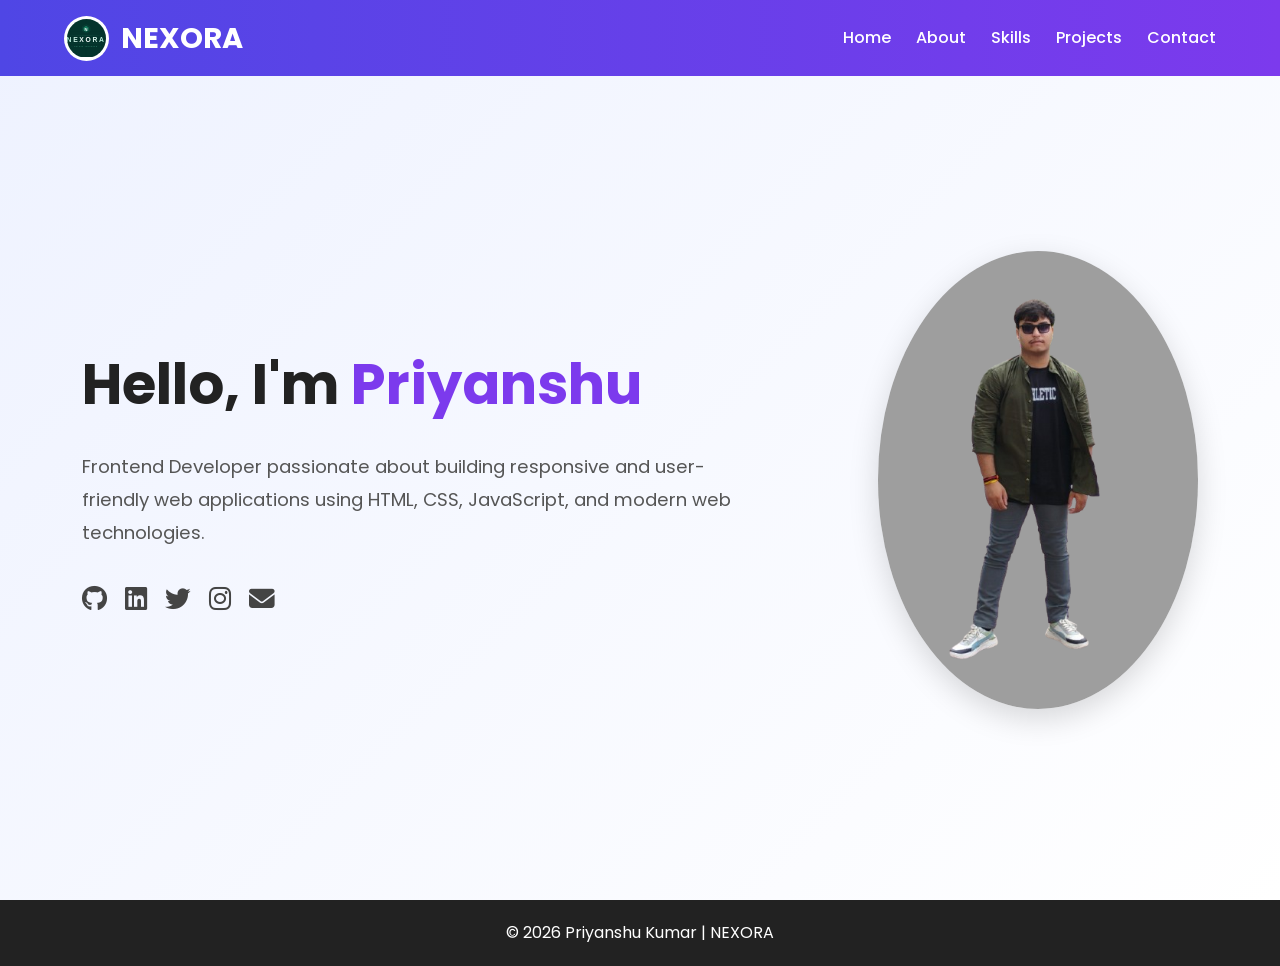
==== Frontend/index.html @ 2be77b4f "Rename Home.html to index.html" ====
<!-- HOME.html -->
<!DOCTYPE html>
<html lang="en">
<head>
  <meta charset="UTF-8" />
  <meta name="viewport" content="width=device-width, initial-scale=1.0"/>

  <title>Portfolio | Priyanshu Kumar</title>

  <!-- Google Font -->
  <link href="https://fonts.googleapis.com/css2?family=Poppins:wght@300;400;500;600;700&display=swap" rel="stylesheet">

  <!-- Font Awesome -->
  <link rel="stylesheet"
  href="https://cdnjs.cloudflare.com/ajax/libs/font-awesome/6.4.0/css/all.min.css"/>

  <!-- CSS -->
  <link rel="stylesheet" href="./HOME.css">
</head>

<body>

  <!-- Navbar -->
  <nav id="navbar">
    <div class="container">
      <div class="logo">
         <img src="./nexora_logo.svg"alt="Logo">
         NEXORA
        
      </div>

      <ul class="nav-links" id="nav-links">
        <li><a href="#home" class="nav-item active">Home</a></li>
        <li><a href="about.html" class="nav-item">About</a></li>
        <li><a href="./skills.html" class="nav-item">Skills</a></li>
        <li><a href="./projects.html" class="nav-item">Projects</a></li>
        <li><a href="./contact.html" class="nav-item">Contact</a></li>
      </ul>

      <div class="hamburger" id="hamburger">
        <i class="fa-solid fa-bars"></i>
      </div>
    </div>
  </nav>

  <!-- Hero -->
  <header class="hero" id="home">
    <div class="container hero-content">

      <div class="content">
        <h1>Hello, I'm <span class="highlight"></span></h1>

        <p>
          Frontend Developer passionate about building responsive
          and user-friendly web applications using HTML, CSS,
          JavaScript, and modern web technologies.
        </p>


        <!-- Social Links -->
        <div class="social-links">

          <a href="https://github.com/priyanshu-kumar-07"
             target="_blank"
             class="social-icon github">

            <i class="fab fa-github"></i>
          </a>

          <a href="https://www.linkedin.com/in/priyanshu-kumar-238086303"
             target="_blank"
             class="social-icon linkedin">

            <i class="fab fa-linkedin"></i>
          </a>

          <a href="https://x.com/Riddhanshu_2390"
             target="_blank"
             class="social-icon twitter">

            <i class="fab fa-twitter"></i>
          </a>

          <a href="https://www.instagram.com/priyanshu_s.31"
             target="_blank"
             class="social-icon instagram">

            <i class="fab fa-instagram"></i>
          </a>

          <a href="mailto:kumarpriyanshu.official.007@gmail.com"
             class="social-icon email">

            <i class="fas fa-envelope"></i>
          </a>

        </div>
      </div>

      <img src="Photo/Profile.png"
           alt="Profile Image"
           class="profile-img">
           
    </div>
  </header>
  <!-- Footer -->
  <footer>
    <p>© 2026 Priyanshu Kumar | NEXORA
    </p>
  </footer>

  <!-- JS -->
  <script src="./HOME.js"></script>

</body>
</html>
---- Frontend/HOME.css ----
/*RESET*/

*{
  margin:0;
  padding:0;
  box-sizing:border-box;
}

html{
  scroll-behavior:smooth;
}

body{
  font-family:"Poppins",sans-serif;
  background:#f5f7ff;
  color:#222;
  line-height:1.6;
}


/*COMMON CONTAINER*/

.container{
  width:90%;
  max-width:1200px;
  margin:auto;

  display:flex;
  justify-content:space-between;
  align-items:center;
}


/*NAVBAR*/

#navbar{
  position:fixed;
  top:0;
  left:0;
  width:100%;

  z-index:1000;

  background:
  linear-gradient(
    90deg,
    #4f46e5,
    #7c3aed
  );

  padding:15px 0;

  transition:0.3s;
}

#navbar.scrolled{
  box-shadow:
  0 5px 15px rgba(0,0,0,0.15);
}


/*LOGO*/

.logo{

  display:flex;

  align-items:center;

  gap:12px;

  color:white;

  font-size:1.8rem;

  font-weight:700;
}

.logo img{

  width:45px;

  height:45px;

  object-fit:cover;

  border-radius:50%;

  background:white;

  padding:3px;
}


/*NAV LINKS*/

.nav-links{
  list-style:none;

  display:flex;

  gap:25px;
}

.nav-item{
  text-decoration:none;

  color:white;

  font-weight:500;

  transition:0.3s;
}

.nav-item:hover,
.nav-item.active{
  color:#ffd700;
}

.hamburger{
  display:none;

  color:white;

  font-size:1.8rem;

  cursor:pointer;
}


/*HERO SECTION*/

.hero{
  min-height:100vh;

  display:flex;
  align-items:center;

  padding:120px 20px 60px;

  background:
  linear-gradient(
    135deg,
    #eef2ff,
    #ffffff
  );
}

.hero-content{
  display:flex;

  justify-content:space-between;

  align-items:center;

  gap:50px;

  flex-wrap:wrap;
}

.content{
  flex:1;
}

.hero h1{
  font-size:3.5rem;
  margin-bottom:20px;
}

.highlight{
  color:#7c3aed;
}

.hero p{
  font-size:1.15rem;

  color:#555;

  max-width:650px;

  line-height:1.8;

  margin-bottom:30px;
}

.profile-img{
  width:320px;

  border-radius:50%;

  box-shadow:
  0 10px 30px rgba(0,0,0,0.15);
}


/*BUTTONS*/

.resume-btn,
.btn,
.project-btn{

  display:inline-block;

  padding:12px 24px;

  border:none;

  border-radius:10px;

  background:
  linear-gradient(
    90deg,
    #6366f1,
    #7c3aed
  );

  color:white;

  text-decoration:none;

  font-weight:600;

  cursor:pointer;

  transition:0.3s;
}

.resume-btn:hover,
.btn:hover,
.project-btn:hover{

  transform:translateY(-3px);
}

.github-btn{
  background:#222;
}


/*SOCIAL LINKS*/

.social-links{
  display:flex;

  gap:18px;

  margin-top:25px;
}

.social-icon{
  font-size:1.6rem;

  color:#444;

  transition:0.3s;
}

.social-icon:hover{
  transform:scale(1.2);
}

.github:hover{
  color:#000;
}

.linkedin:hover{
  color:#0077b5;
}

.twitter:hover{
  color:#1da1f2;
}

.instagram:hover{
  color:#e1306c;
}

.email:hover{
  color:#ea4335;
}


/*COMMON SECTION*/

section{
  padding:90px 20px;
  text-align:center;
}

h2{
  font-size:2.5rem;
  margin-bottom:25px;

  color:#222;
}


/*ABOUT PAGE*/

.about-page{
  padding:120px 20px;

  background:#f8f9ff;
}

.about-wrapper{

  max-width:1100px;

  margin:auto;

  display:flex;

  align-items:center;

  justify-content:center;

  gap:50px;

  flex-wrap:wrap;
}


/* ABOUT IMAGE */

.about-image img{

  width:320px;

  border-radius:20px;

  box-shadow:
  0 10px 30px rgba(0,0,0,0.15);
}


/* ABOUT CONTENT */

.about-content{
  max-width:600px;
}

.about-content h2{

  font-size:2.7rem;

  margin-bottom:20px;

  color:#222;
}

.about-content p{

  font-size:1.1rem;

  line-height:1.9;

  color:#555;
}

.highlight-text{

  color:#667eea;

  font-weight:600;
}


/*ABOUT CARDS*/

.about-cards{

  margin-top:35px;

  display:flex;

  gap:20px;

  justify-content:flex-start;

  align-items:stretch;

  flex-wrap:nowrap;
}

.about-card{

  background:white;

  width:250px;

  min-height:220px;

  padding:30px 25px;

  border-radius:18px;

  box-shadow:
  0 5px 20px rgba(0,0,0,0.08);

  transition:0.3s;

  text-align:center;

  display:flex;

  flex-direction:column;

  justify-content:flex-start;

  align-items:center;
}

.about-card:hover{

  transform:translateY(-8px);
}

.about-card i{

  font-size:2.2rem;

  color:#667eea;

  margin-bottom:18px;
}

.about-card h3{

  margin-bottom:12px;

  color:#222;
}

.about-card p{

  color:#666;

  line-height:1.7;

  font-size:0.96rem;
}


/*SKILLS SECTION*/

.skills-grid{

  display:flex;

  justify-content:center;

  flex-wrap:wrap;

  gap:25px;

  margin-top:40px;
}

.skill-card{

  width:130px;

  background:white;

  padding:25px;

  border-radius:15px;

  box-shadow:
  0 5px 15px rgba(0,0,0,0.08);

  transition:0.3s;
}

.skill-card:hover{

  transform:translateY(-8px);
}

.skill-card img{

  width:55px;

  margin-bottom:12px;
}


/*PROJECTS SECTION*/

.projects{

  padding:100px 20px;

  background:#f8f9ff;
}

.projects-grid{

  display:flex;

  justify-content:center;

  flex-wrap:wrap;

  gap:30px;

  margin-top:50px;
}

.project-card{

  width:340px;

  background:white;

  border-radius:18px;

  overflow:hidden;

  text-align:left;

  box-shadow:
  0 8px 20px rgba(0,0,0,0.08);

  transition:0.3s;
}

.project-card:hover{

  transform:translateY(-10px);
}

.project-card img{

  width:100%;

  height:220px;

  object-fit:cover;
}

.project-card h3{

  font-size:1.3rem;

  padding:20px 20px 10px;
}

.project-card p{

  padding:0 20px;

  color:#555;

  line-height:1.7;

  font-size:0.97rem;
}

.project-links{

  display:flex;

  gap:15px;

  padding:0 20px 25px;
}


/*CONTACT SECTION*/

.contact{

  min-height:100vh;

  display:flex;

  flex-direction:column;

  justify-content:center;

  align-items:center;

  padding:120px 20px;

  background:
  linear-gradient(
    135deg,
    #eef2ff,
    #ffffff
  );
}

.contact h2{

  font-size:2.7rem;

  margin-bottom:40px;
}

.contact-box{

  width:100%;

  max-width:650px;

  background:white;

  padding:45px;

  border-radius:20px;

  box-shadow:
  0 10px 30px rgba(0,0,0,0.1);
}

.contact-text{

  color:#666;

  margin-bottom:25px;

  line-height:1.7;
}

.contact form{

  display:flex;

  flex-direction:column;

  gap:20px;
}

.contact input,
.contact textarea{

  width:100%;

  padding:15px;

  border:2px solid #ddd;

  border-radius:10px;

  font-size:1rem;

  font-family:"Poppins",sans-serif;

  transition:0.3s;
}

.contact input:focus,
.contact textarea:focus{

  border-color:#7c3aed;

  outline:none;
}


/*FOOTER*/

footer{

  background:#222;

  color:white;

  text-align:center;

  padding:20px;
}


/*RESPONSIVE*/

@media(max-width:768px){

  .hero-content{

    flex-direction:column;

    text-align:center;
  }

  .hero h1{
    font-size:2.5rem;
  }

  .profile-img{
    width:250px;
  }

  .nav-links{

    position:absolute;

    top:70px;
    right:0;

    width:220px;

    background:#5b21b6;

    flex-direction:column;

    padding:20px;

    display:none;
  }

  .nav-links.show{
    display:flex;
  }

  .hamburger{
    display:block;
  }

  .projects-grid{

    flex-direction:column;

    align-items:center;
  }

  .project-card{

    width:100%;

    max-width:350px;
  }

  .contact-box{
    padding:25px;
  }

  .contact h2{
    font-size:2.2rem;
  }

  .about-wrapper{
    text-align:center;
  }

  .about-cards{

    flex-wrap:wrap;

    justify-content:center;
  }

  .about-card{

    width:100%;

    max-width:300px;
  }
}
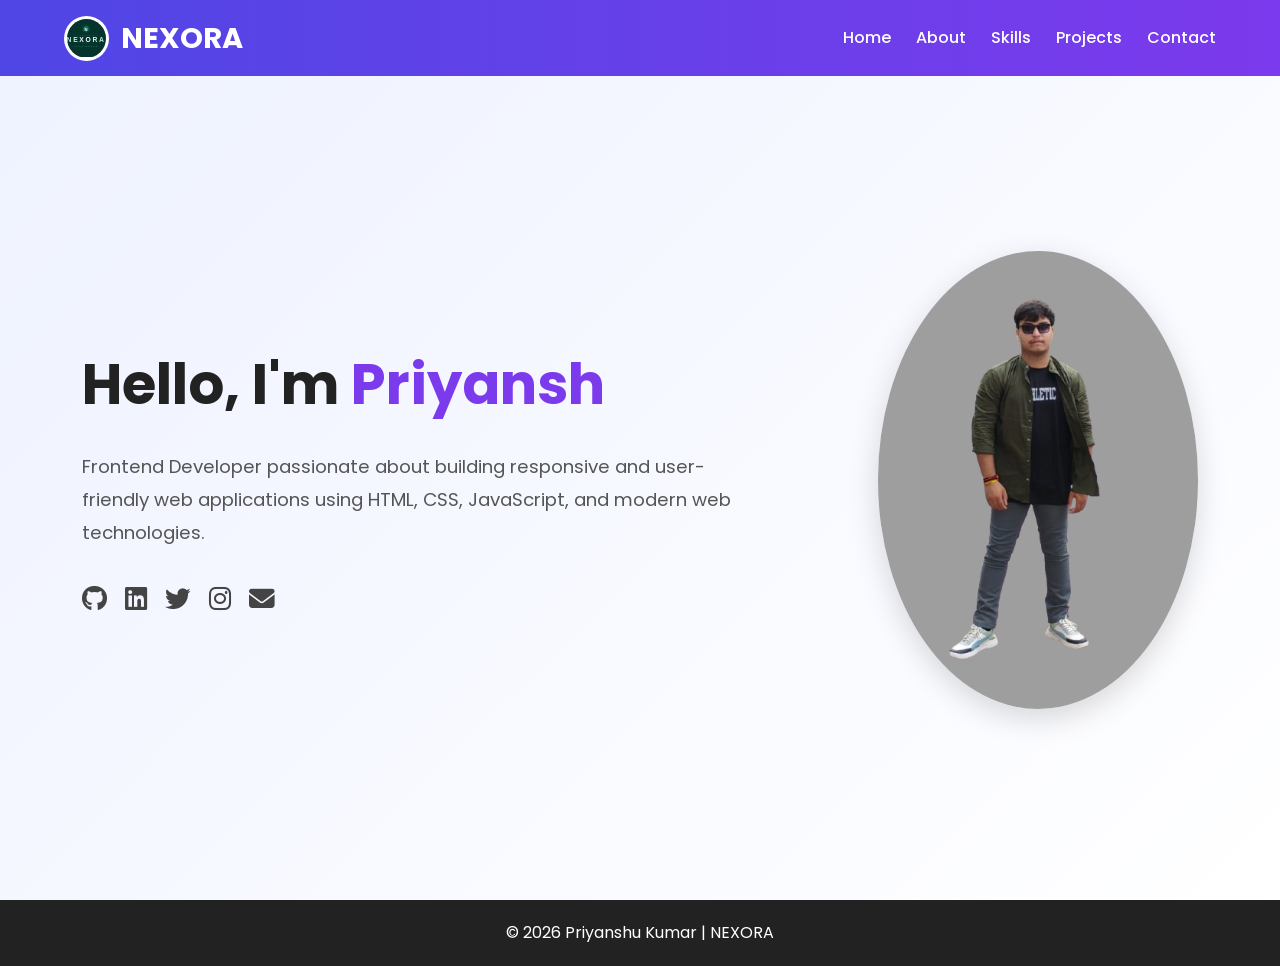
==== commit 381a52fa: "Initial commit" ====
--- a/Frontend/index.html
+++ b/Frontend/index.html
@@ -15,7 +15,7 @@
   href="https://cdnjs.cloudflare.com/ajax/libs/font-awesome/6.4.0/css/all.min.css"/>
 
   <!-- CSS -->
-  <link rel="stylesheet" href="./HOME.css">
+  <link rel="stylesheet" href="./style.css">
 </head>
 
 <body>
@@ -97,7 +97,7 @@
         </div>
       </div>
 
-      <img src="Photo/Profile.png"
+      <img src="./Photo/Profile.png"
            alt="Profile Image"
            class="profile-img">
            
@@ -110,7 +110,7 @@
   </footer>
 
   <!-- JS -->
-  <script src="./HOME.js"></script>
+  <script src="./index.js"></script>
 
 </body>
 </html>
--- a/Frontend/style.css
+++ b/Frontend/style.css
@@ -0,0 +1,761 @@
+/*RESET*/
+
+*{
+  margin:0;
+  padding:0;
+  box-sizing:border-box;
+}
+
+html{
+  scroll-behavior:smooth;
+}
+
+body{
+  font-family:"Poppins",sans-serif;
+  background:#f5f7ff;
+  color:#222;
+  line-height:1.6;
+}
+
+
+/*COMMON CONTAINER*/
+
+.container{
+  width:90%;
+  max-width:1200px;
+  margin:auto;
+
+  display:flex;
+  justify-content:space-between;
+  align-items:center;
+}
+
+
+/*NAVBAR*/
+
+#navbar{
+  position:fixed;
+  top:0;
+  left:0;
+  width:100%;
+
+  z-index:1000;
+
+  background:
+  linear-gradient(
+    90deg,
+    #4f46e5,
+    #7c3aed
+  );
+
+  padding:15px 0;
+
+  transition:0.3s;
+}
+
+#navbar.scrolled{
+  box-shadow:
+  0 5px 15px rgba(0,0,0,0.15);
+}
+
+
+/*LOGO*/
+
+.logo{
+
+  display:flex;
+
+  align-items:center;
+
+  gap:12px;
+
+  color:white;
+
+  font-size:1.8rem;
+
+  font-weight:700;
+}
+
+.logo img{
+
+  width:45px;
+
+  height:45px;
+
+  object-fit:cover;
+
+  border-radius:50%;
+
+  background:white;
+
+  padding:3px;
+}
+
+
+/*NAV LINKS*/
+
+.nav-links{
+  list-style:none;
+
+  display:flex;
+
+  gap:25px;
+}
+
+.nav-item{
+  text-decoration:none;
+
+  color:white;
+
+  font-weight:500;
+
+  transition:0.3s;
+}
+
+.nav-item:hover,
+.nav-item.active{
+  color:#ffd700;
+}
+
+.hamburger{
+  display:none;
+
+  color:white;
+
+  font-size:1.8rem;
+
+  cursor:pointer;
+}
+
+
+/*HERO SECTION*/
+
+.hero{
+  min-height:100vh;
+
+  display:flex;
+  align-items:center;
+
+  padding:120px 20px 60px;
+
+  background:
+  linear-gradient(
+    135deg,
+    #eef2ff,
+    #ffffff
+  );
+}
+
+.hero-content{
+  display:flex;
+
+  justify-content:space-between;
+
+  align-items:center;
+
+  gap:50px;
+
+  flex-wrap:wrap;
+}
+
+.content{
+  flex:1;
+}
+
+.hero h1{
+  font-size:3.5rem;
+  margin-bottom:20px;
+}
+
+.highlight{
+  color:#7c3aed;
+}
+
+.hero p{
+  font-size:1.15rem;
+
+  color:#555;
+
+  max-width:650px;
+
+  line-height:1.8;
+
+  margin-bottom:30px;
+}
+
+.profile-img{
+  width:320px;
+
+  border-radius:50%;
+
+  box-shadow:
+  0 10px 30px rgba(0,0,0,0.15);
+}
+
+
+/*BUTTONS*/
+
+.resume-btn,
+.btn,
+.project-btn{
+
+  display:inline-block;
+
+  padding:12px 24px;
+
+  border:none;
+
+  border-radius:10px;
+
+  background:
+  linear-gradient(
+    90deg,
+    #6366f1,
+    #7c3aed
+  );
+
+  color:white;
+
+  text-decoration:none;
+
+  font-weight:600;
+
+  cursor:pointer;
+
+  transition:0.3s;
+}
+
+.resume-btn:hover,
+.btn:hover,
+.project-btn:hover{
+
+  transform:translateY(-3px);
+}
+
+.github-btn{
+  background:#222;
+}
+
+
+/*SOCIAL LINKS*/
+
+.social-links{
+  display:flex;
+
+  gap:18px;
+
+  margin-top:25px;
+}
+
+.social-icon{
+  font-size:1.6rem;
+
+  color:#444;
+
+  transition:0.3s;
+}
+
+.social-icon:hover{
+  transform:scale(1.2);
+}
+
+.github:hover{
+  color:#000;
+}
+
+.linkedin:hover{
+  color:#0077b5;
+}
+
+.twitter:hover{
+  color:#1da1f2;
+}
+
+.instagram:hover{
+  color:#e1306c;
+}
+
+.email:hover{
+  color:#ea4335;
+}
+
+
+/*COMMON SECTION*/
+
+section{
+  padding:90px 20px;
+  text-align:center;
+}
+
+h2{
+  font-size:2.5rem;
+  margin-bottom:25px;
+
+  color:#222;
+}
+
+
+/*ABOUT PAGE*/
+
+.about-page{
+  padding:120px 20px;
+
+  background:#f8f9ff;
+}
+
+.about-wrapper{
+
+  max-width:1100px;
+
+  margin:auto;
+
+  display:flex;
+
+  align-items:center;
+
+  justify-content:center;
+
+  gap:50px;
+
+  flex-wrap:wrap;
+}
+
+
+/* ABOUT IMAGE */
+
+.about-image img{
+
+  width:320px;
+
+  border-radius:20px;
+
+  box-shadow:
+  0 10px 30px rgba(0,0,0,0.15);
+}
+
+
+/* ABOUT CONTENT */
+
+.about-content{
+  max-width:600px;
+}
+
+.about-content h2{
+
+  font-size:2.7rem;
+
+  margin-bottom:20px;
+
+  color:#222;
+}
+
+.about-content p{
+
+  font-size:1.1rem;
+
+  line-height:1.9;
+
+  color:#555;
+}
+
+.highlight-text{
+
+  color:#667eea;
+
+  font-weight:600;
+}
+
+
+/*ABOUT CARDS*/
+
+.about-cards{
+
+  margin-top:35px;
+
+  display:flex;
+
+  gap:20px;
+
+  justify-content:flex-start;
+
+  align-items:stretch;
+
+  flex-wrap:nowrap;
+}
+
+.about-card{
+
+  background:white;
+
+  width:250px;
+
+  min-height:220px;
+
+  padding:30px 25px;
+
+  border-radius:18px;
+
+  box-shadow:
+  0 5px 20px rgba(0,0,0,0.08);
+
+  transition:0.3s;
+
+  text-align:center;
+
+  display:flex;
+
+  flex-direction:column;
+
+  justify-content:flex-start;
+
+  align-items:center;
+}
+
+.about-card:hover{
+
+  transform:translateY(-8px);
+}
+
+.about-card i{
+
+  font-size:2.2rem;
+
+  color:#667eea;
+
+  margin-bottom:18px;
+}
+
+.about-card h3{
+
+  margin-bottom:12px;
+
+  color:#222;
+}
+
+.about-card p{
+
+  color:#666;
+
+  line-height:1.7;
+
+  font-size:0.96rem;
+}
+
+
+/*SKILLS SECTION*/
+
+.skills-grid{
+
+  display:flex;
+
+  justify-content:center;
+
+  flex-wrap:wrap;
+
+  gap:25px;
+
+  margin-top:40px;
+}
+
+.skill-card{
+
+  width:130px;
+
+  background:white;
+
+  padding:25px;
+
+  border-radius:15px;
+
+  box-shadow:
+  0 5px 15px rgba(0,0,0,0.08);
+
+  transition:0.3s;
+}
+
+.skill-card:hover{
+
+  transform:translateY(-8px);
+}
+
+.skill-card img{
+
+  width:55px;
+
+  margin-bottom:12px;
+}
+
+
+/*PROJECTS SECTION*/
+
+.projects{
+
+  padding:100px 20px;
+
+  background:#f8f9ff;
+}
+
+.projects-grid{
+
+  display:flex;
+
+  justify-content:center;
+
+  flex-wrap:wrap;
+
+  gap:30px;
+
+  margin-top:50px;
+}
+
+.project-card{
+
+  width:340px;
+
+  background:white;
+
+  border-radius:18px;
+
+  overflow:hidden;
+
+  text-align:left;
+
+  box-shadow:
+  0 8px 20px rgba(0,0,0,0.08);
+
+  transition:0.3s;
+}
+
+.project-card:hover{
+
+  transform:translateY(-10px);
+}
+
+.project-card img{
+
+  width:100%;
+
+  height:220px;
+
+  object-fit:cover;
+}
+
+.project-card h3{
+
+  font-size:1.3rem;
+
+  padding:20px 20px 10px;
+}
+
+.project-card p{
+
+  padding:0 20px;
+
+  color:#555;
+
+  line-height:1.7;
+
+  font-size:0.97rem;
+}
+
+.project-links{
+
+  display:flex;
+
+  gap:15px;
+
+  padding:0 20px 25px;
+}
+
+
+/*CONTACT SECTION*/
+
+.contact{
+
+  min-height:100vh;
+
+  display:flex;
+
+  flex-direction:column;
+
+  justify-content:center;
+
+  align-items:center;
+
+  padding:120px 20px;
+
+  background:
+  linear-gradient(
+    135deg,
+    #eef2ff,
+    #ffffff
+  );
+}
+
+.contact h2{
+
+  font-size:2.7rem;
+
+  margin-bottom:40px;
+}
+
+.contact-box{
+
+  width:100%;
+
+  max-width:650px;
+
+  background:white;
+
+  padding:45px;
+
+  border-radius:20px;
+
+  box-shadow:
+  0 10px 30px rgba(0,0,0,0.1);
+}
+
+.contact-text{
+
+  color:#666;
+
+  margin-bottom:25px;
+
+  line-height:1.7;
+}
+
+.contact form{
+
+  display:flex;
+
+  flex-direction:column;
+
+  gap:20px;
+}
+
+.contact input,
+.contact textarea{
+
+  width:100%;
+
+  padding:15px;
+
+  border:2px solid #ddd;
+
+  border-radius:10px;
+
+  font-size:1rem;
+
+  font-family:"Poppins",sans-serif;
+
+  transition:0.3s;
+}
+
+.contact input:focus,
+.contact textarea:focus{
+
+  border-color:#7c3aed;
+
+  outline:none;
+}
+
+
+/*FOOTER*/
+
+footer{
+
+  background:#222;
+
+  color:white;
+
+  text-align:center;
+
+  padding:20px;
+}
+
+
+/*RESPONSIVE*/
+
+@media(max-width:768px){
+
+  .hero-content{
+
+    flex-direction:column;
+
+    text-align:center;
+  }
+
+  .hero h1{
+    font-size:2.5rem;
+  }
+
+  .profile-img{
+    width:250px;
+  }
+
+  .nav-links{
+
+    position:absolute;
+
+    top:70px;
+    right:0;
+
+    width:220px;
+
+    background:#5b21b6;
+
+    flex-direction:column;
+
+    padding:20px;
+
+    display:none;
+  }
+
+  .nav-links.show{
+    display:flex;
+  }
+
+  .hamburger{
+    display:block;
+  }
+
+  .projects-grid{
+
+    flex-direction:column;
+
+    align-items:center;
+  }
+
+  .project-card{
+
+    width:100%;
+
+    max-width:350px;
+  }
+
+  .contact-box{
+    padding:25px;
+  }
+
+  .contact h2{
+    font-size:2.2rem;
+  }
+
+  .about-wrapper{
+    text-align:center;
+  }
+
+  .about-cards{
+
+    flex-wrap:wrap;
+
+    justify-content:center;
+  }
+
+  .about-card{
+
+    width:100%;
+
+    max-width:300px;
+  }
+}
